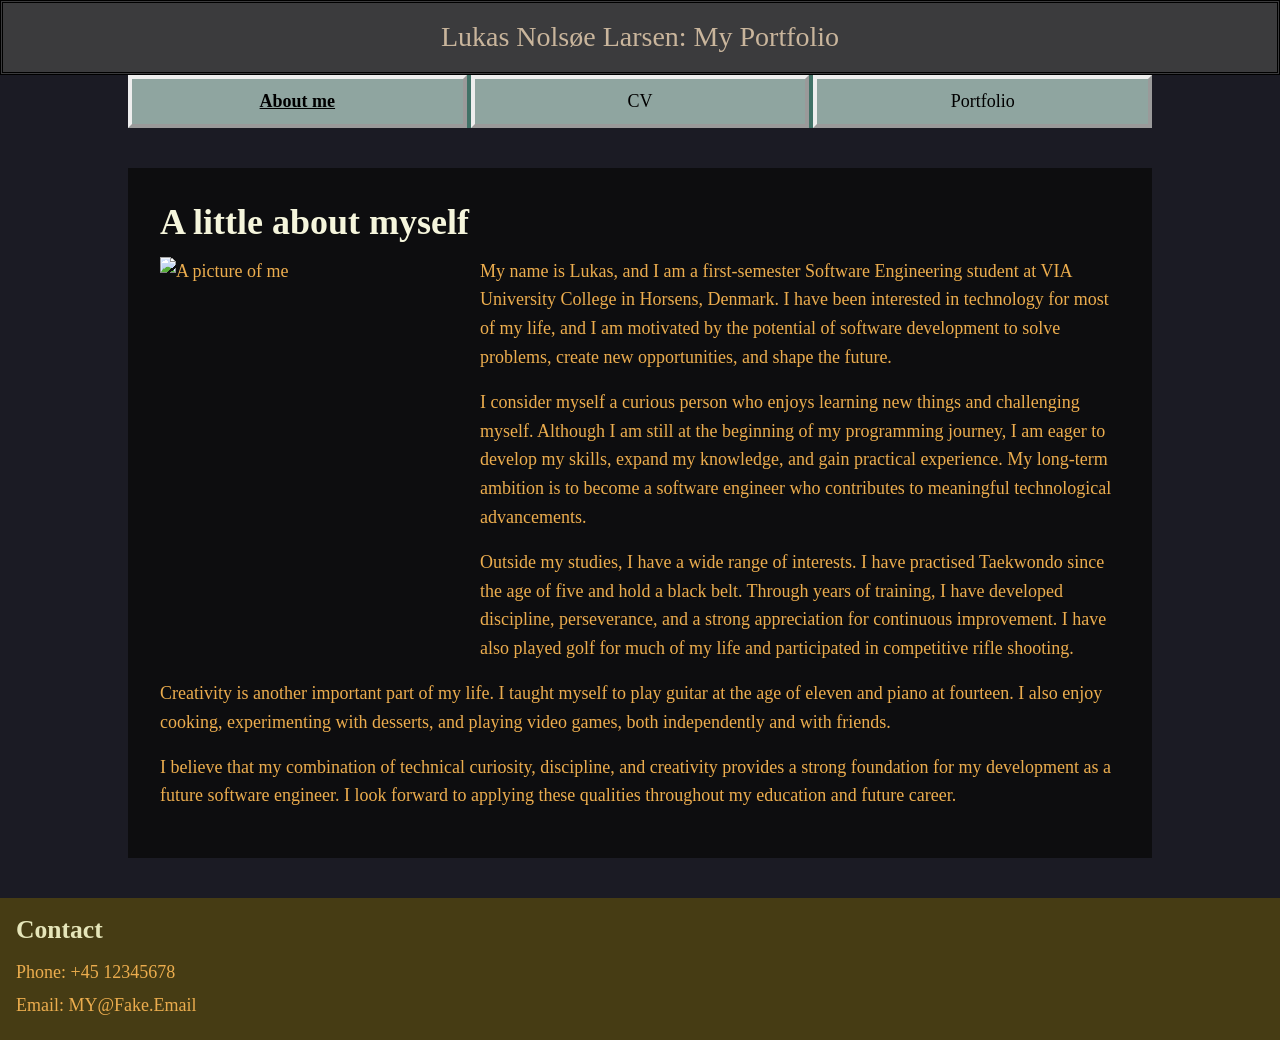
==== index.html @ 4d1a1d25 "Add files via upload" ====
<!DOCTYPE html>
<html lang="en">
<head>
  <meta charset="UTF-8">
  <meta name="viewport" content="width=device-width, initial-scale=1.0">
  <title>About me | Lukas Nolsøe Larsen</title>
  <link rel="stylesheet" href="style.css">
</head>
<body>
  <header class="site-header">
    <p class="site-title">Lukas Nolsøe Larsen: My Portfolio</p>
  </header>
  <nav class="main-nav" aria-label="Main navigation">
    <ul>
      <li><a href="index.html" aria-current="page">About me</a></li>
      <li><a href="cv.html">CV</a></li>
      <li><a href="portfolio.html">Portfolio</a></li>
    </ul>
  </nav>
  <main class="page-content">
    <div class="about">
      <h1>A little about myself</h1>
      <img class="portrait" src="img/portræt.jpg" alt="A picture of me" width="800" height="1067">
      <div>
        <p>My name is Lukas, and I am a first-semester Software Engineering student at VIA University College in Horsens, Denmark. I have been interested in technology for most of my life, and I am motivated by the potential of software development to solve problems, create new opportunities, and shape the future.</p>
        <p>I consider myself a curious person who enjoys learning new things and challenging myself. Although I am still at the beginning of my programming journey, I am eager to develop my skills, expand my knowledge, and gain practical experience. My long-term ambition is to become a software engineer who contributes to meaningful technological advancements.</p>
        <p>Outside my studies, I have a wide range of interests. I have practised Taekwondo since the age of five and hold a black belt. Through years of training, I have developed discipline, perseverance, and a strong appreciation for continuous improvement. I have also played golf for much of my life and participated in competitive rifle shooting.</p>
        <p>Creativity is another important part of my life. I taught myself to play guitar at the age of eleven and piano at fourteen. I also enjoy cooking, experimenting with desserts, and playing video games, both independently and with friends.</p>
        <p>I believe that my combination of technical curiosity, discipline, and creativity provides a strong foundation for my development as a future software engineer. I look forward to applying these qualities throughout my education and future career.</p>
      </div>
    </div>
  </main>
  <footer class="site-footer" id="contact">
    <h2>Contact</h2>
    <p>Phone: +45 12345678</p>
    <p>Email: MY@Fake.Email</p>
  </footer>
</body>
</html>
---- style.css ----
/* ===== Variabler ===== */
:root {
  --bg-panel: rgba(10, 10, 10, 0.8);
  --text: rgb(236, 173, 78);
  --text-soft: rgb(183, 164, 140);
  --heading: beige;
  --heading-soft: rgb(230, 230, 186);
  --link: rgb(57, 124, 165);
  --header-bg: #474747b7;
  --header-text: rgb(201, 181, 156);
  --nav-bg: rgba(127, 255, 212, 0.384);
  --nav-item: rgba(211, 211, 211, 0.537);
  --nav-item-hover: rgb(173, 169, 169);
  --footer-bg: rgb(70, 60, 20);
}

/* ===== Base (mobil først) ===== */
* { box-sizing: border-box; }

html { font-size: 100%; }

body {
  margin: 0;
  font-family: Georgia, "Times New Roman", serif;
  font-size: 1rem;
  line-height: 1.6;
  color: var(--text);
  background-image: url("gif/windowWFireflies.gif");
  background-repeat: no-repeat;
  background-attachment: fixed;
  background-size: cover;
  background-color: #1b1b24;
  image-rendering: pixelated;
}

img { max-width: 100%; height: auto; display: block; }

p { margin: 0 0 1rem; }

h1, h2, h3 { color: var(--heading); line-height: 1.25; margin: 0 0 0.75rem; }
h1 { font-size: 1.75rem; }
h2 { font-size: 1.4rem; color: var(--heading-soft); }
h3 { font-size: 1.1rem; color: var(--heading-soft); }

main a:link, main a:visited { color: var(--link); }
main a:hover, main a:focus { color: var(--heading); }

/* ===== Header ===== */
.site-header {
  background-color: var(--header-bg);
  text-align: center;
  border: 3px double black;
  padding: 0.75rem;
  color: var(--header-text);
  font-size: 1.25rem;
}

.site-title { margin: 0; }

/* ===== Navigation (flexbox) ===== */
.main-nav {
  background-color: var(--nav-bg);
  position: sticky;
  top: 1px;
  z-index: 10;
}

.main-nav ul {
  list-style: none;
  margin: 0;
  padding: 0;
  display: flex;
  flex-wrap: wrap;
  gap: 0.25rem;
}

.main-nav li {
  flex: 1 1 8rem;
  border: 4px outset;
  background-color: var(--nav-item);
  text-align: center;
}

.main-nav li:hover { background-color: var(--nav-item-hover); }

.main-nav a {
  display: block;
  padding: 0.5rem;
  color: black;
  text-decoration: none;
}

.main-nav a:link, .main-nav a:visited { color: black; }

.main-nav a[aria-current="page"] { font-weight: bold; text-decoration: underline; }

/* ===== Hovedindhold ===== */
.page-content {
  margin: 1.5rem 0.75rem;
  padding: 1rem;
  background-color: var(--bg-panel);
  animation: fade-bg linear both;
  animation-timeline: view();
  animation-range: entry 0% cover 50%;
}

@keyframes fade-bg {
  from { background: rgba(10, 10, 10, 0.2); }
  to   { background: rgba(10, 10, 10, 0.8); }
}

@media (prefers-reduced-motion: reduce) {
  .page-content { animation: none; }
}

/* ===== About Me (grid) ===== */
.about {
  display: flow-root; /* holder floatet inde i boksen */
}

.portrait {
  width: 100%;
  max-width: 18rem;
  margin: 0 auto;
}

/* ===== CV ===== */
.cv-section { margin-bottom: 1.5rem; }

.cv-entry { margin-bottom: 1rem; }
.cv-entry p { margin-bottom: 0.25rem; }
.cv-entry .entry-title { font-weight: bold; }

.cv-list {
  list-style: circle;
  margin: 0 0 1rem 1.25rem;
  padding: 0;
  color: var(--text-soft);
}

.cv-list li { margin-bottom: 0.5rem; }

.placeholder-note { font-style: italic; color: var(--text-soft); }

/* ===== Portfolio (grid) ===== */
.projects {
  display: grid;
  grid-template-columns: 1fr;
  gap: 1.25rem;
}

.project {
  display: flex;
  flex-direction: column;
  gap: 0.5rem;
  padding: 0.75rem;
  background-color: rgba(70, 60, 20, 0.35);
  border: 1px solid var(--text-soft);
}

.project img { width: 100%; aspect-ratio: 3 / 2; object-fit: cover; }
.project p { margin: 0; }
.project a { margin-top: auto; }

/* ===== Footer ===== */
.site-footer {
  background-color: var(--footer-bg);
  padding: 1rem;
  color: var(--text);
}

.site-footer p { margin: 0 0 0.25rem; }

/* ===== Tablet (min-width: 768px) ===== */
@media (min-width: 768px) {
  body { font-size: 1.0625rem; }
  h1 { font-size: 2.25rem; }
  h2 { font-size: 1.6rem; }
  .site-header { font-size: 1.75rem; }

  .main-nav { margin-inline: 5%; }
  .page-content { margin: 2rem 5%; padding: 1.5rem; }

  .portrait {
    float: left;
    width: 14rem;
    max-width: 40%;
    margin: 0 1.5rem 1rem 0;
  }

  .projects { grid-template-columns: repeat(2, 1fr); }
}

/* ===== Desktop (min-width: 1024px) ===== */
@media (min-width: 1024px) {
  body { font-size: 1.125rem; }
  .main-nav { margin-inline: 10%; }
  .page-content { margin: 2.5rem 10%; padding: 2rem; }

  .portrait { width: 18rem; margin-right: 2rem; }

  .cv-grid { display: grid; grid-template-columns: repeat(2, 1fr); gap: 0 2rem; }
  .projects { grid-template-columns: repeat(3, 1fr); }
}
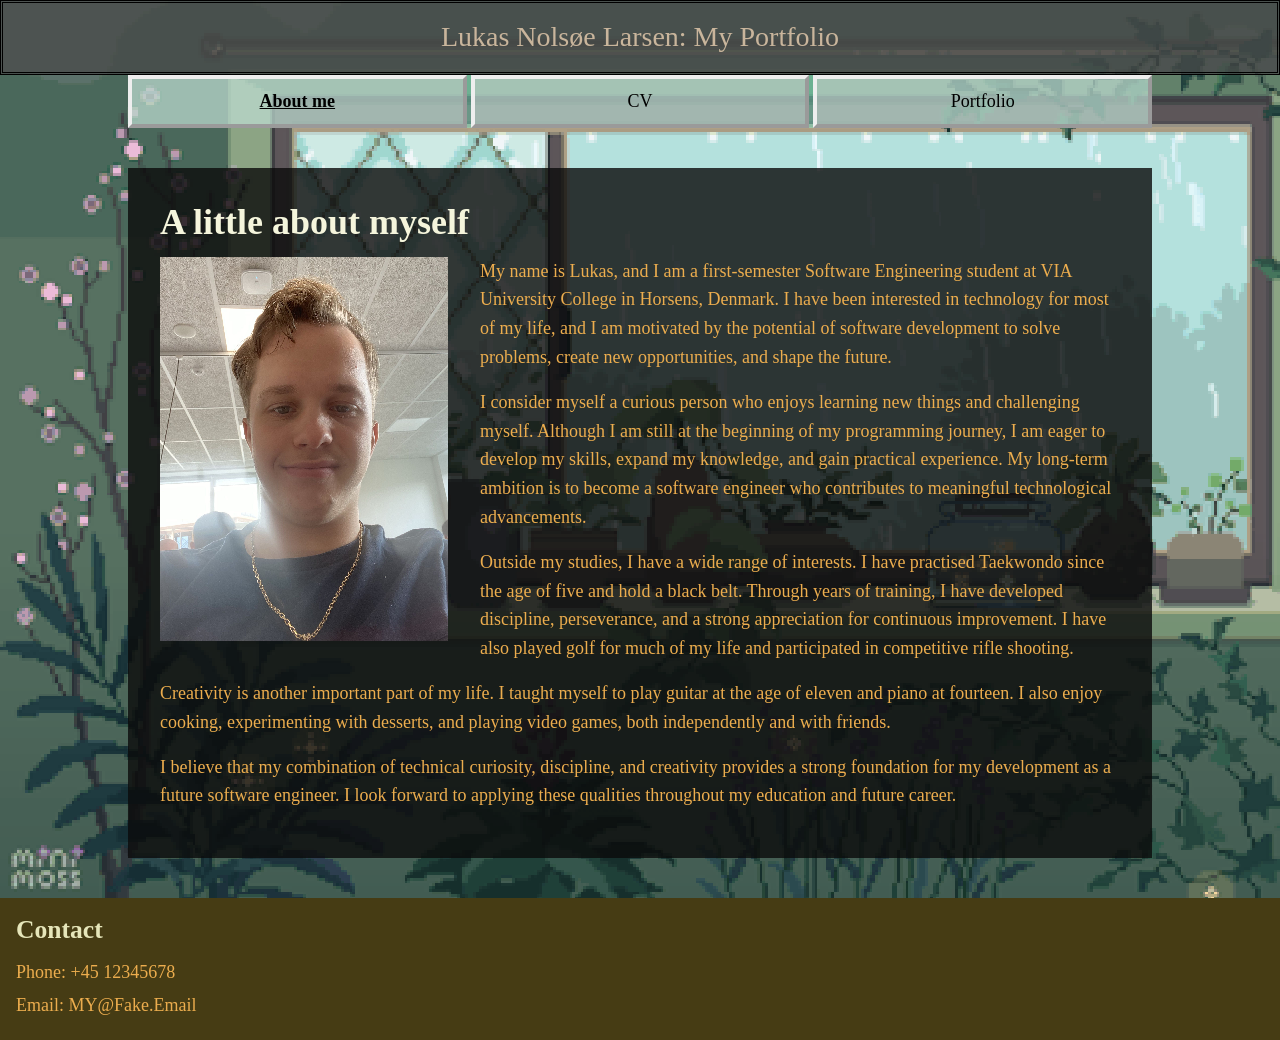
==== commit 0cf1d7e7: "Add files via upload" ====
--- a/index.html
+++ b/index.html
@@ -13,8 +13,8 @@
   <nav class="main-nav" aria-label="Main navigation">
     <ul>
       <li><a href="index.html" aria-current="page">About me</a></li>
-      <li><a href="cv.html">CV</a></li>
-      <li><a href="portfolio.html">Portfolio</a></li>
+      <li><a href="CV.html">CV</a></li>
+      <li><a href="Portfolio.html">Portfolio</a></li>
     </ul>
   </nav>
   <main class="page-content">
